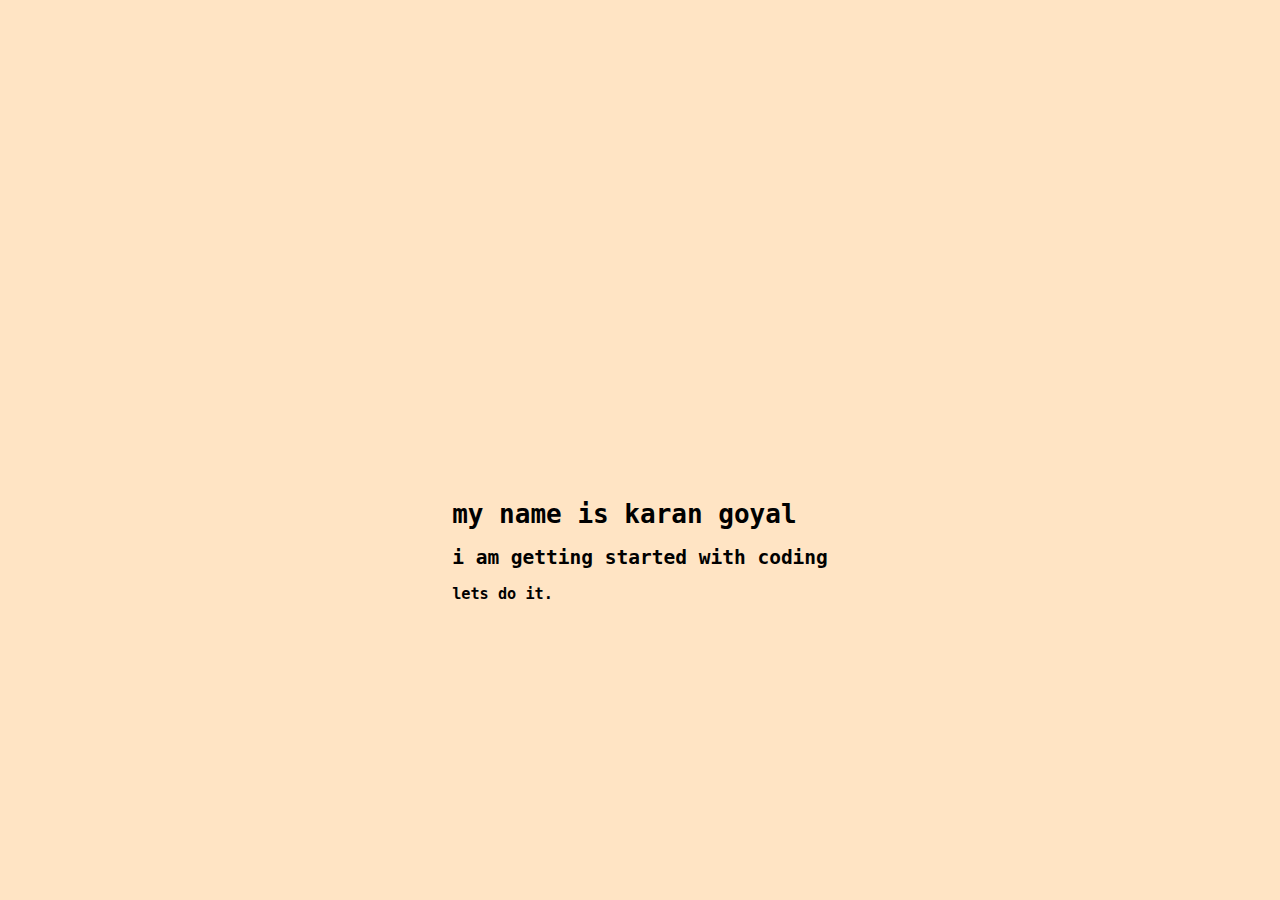
==== index.html @ cdfe84cb "first commit" ====
<!DOCTYPE html>
<html lang="en">
<head>
    <link href="css/meta.css" rel="stylesheet">
    <meta charset="UTF-8">
    <meta name="viewport" content="width=device-width, initial-scale=1.0">
    <meta http-equiv="X-UA-Compatible" content="ie=edge">
    <title>Document</title>
</head>
<body>
<header class="site-header">
   <img class="pic" src="pexels-photo-373892.jpeg" alt="abc">

    <div class="site-text">
<h1>my name is karan goyal</h1>
<h2>i am getting started with coding  </h2>
<h3>lets do it.</h3>
</div>
</header>
</body>
</html>
---- css/meta.css ----
.site-header{
    background-color: bisque;
    height: 100vh;
    font-family: monospace;
display: flex;
flex-direction: column;
justify-content: center;
align-items: center;

}

    body{margin:0;
    }
    .pic{
        border-radius: 70%;
        height: 200px;
        width: 200px;
    }
    .site-text{
        margin: 10px;
    }
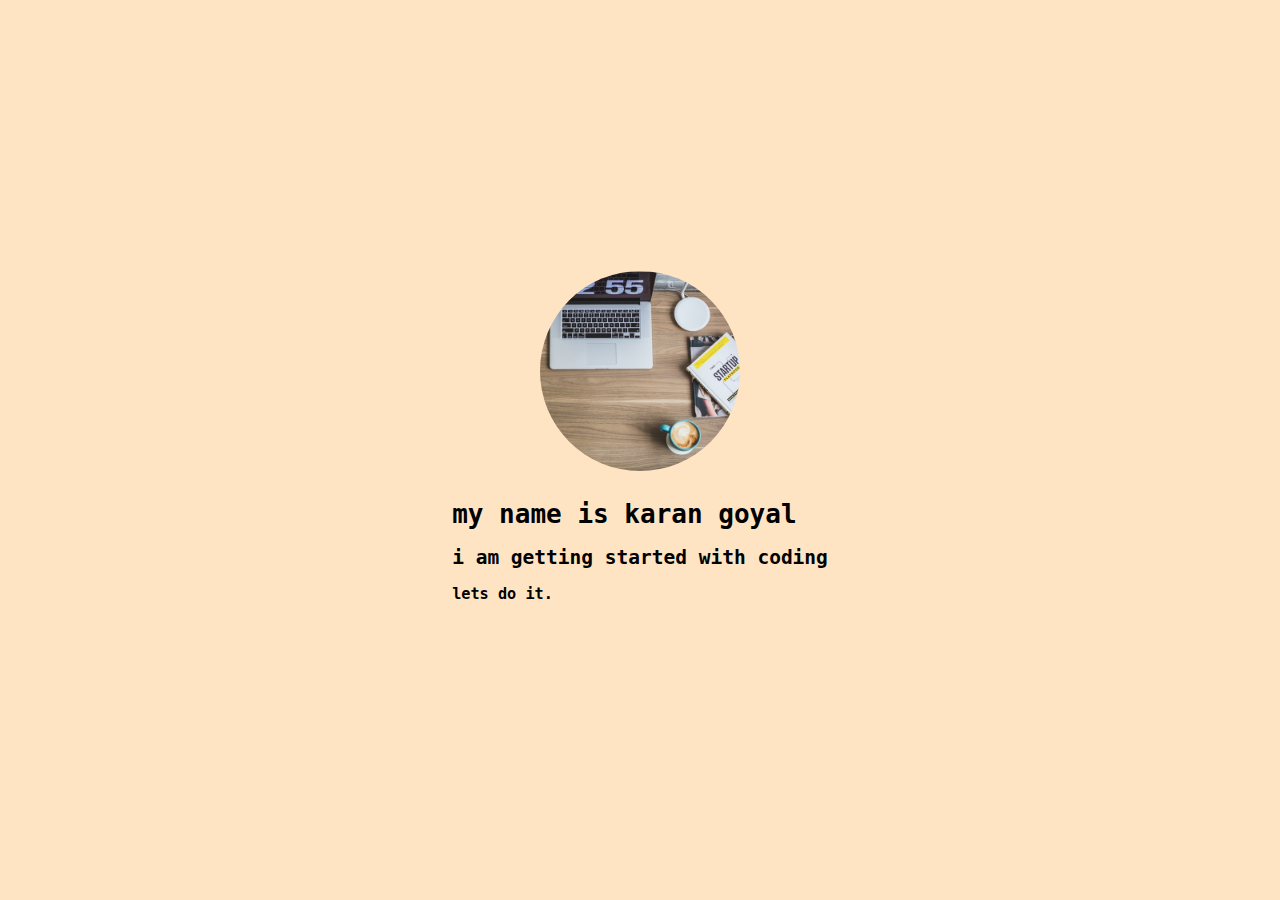
==== commit f5bcffb0: "fix:theme-color" ====
--- a/index.html
+++ b/index.html
@@ -4,6 +4,7 @@
     <link href="css/meta.css" rel="stylesheet">
     <meta charset="UTF-8">
     <meta name="viewport" content="width=device-width, initial-scale=1.0">
+    <meta name="theme-color" content="#1bbc9b">
     <meta http-equiv="X-UA-Compatible" content="ie=edge">
     <title>Document</title>
 </head>
